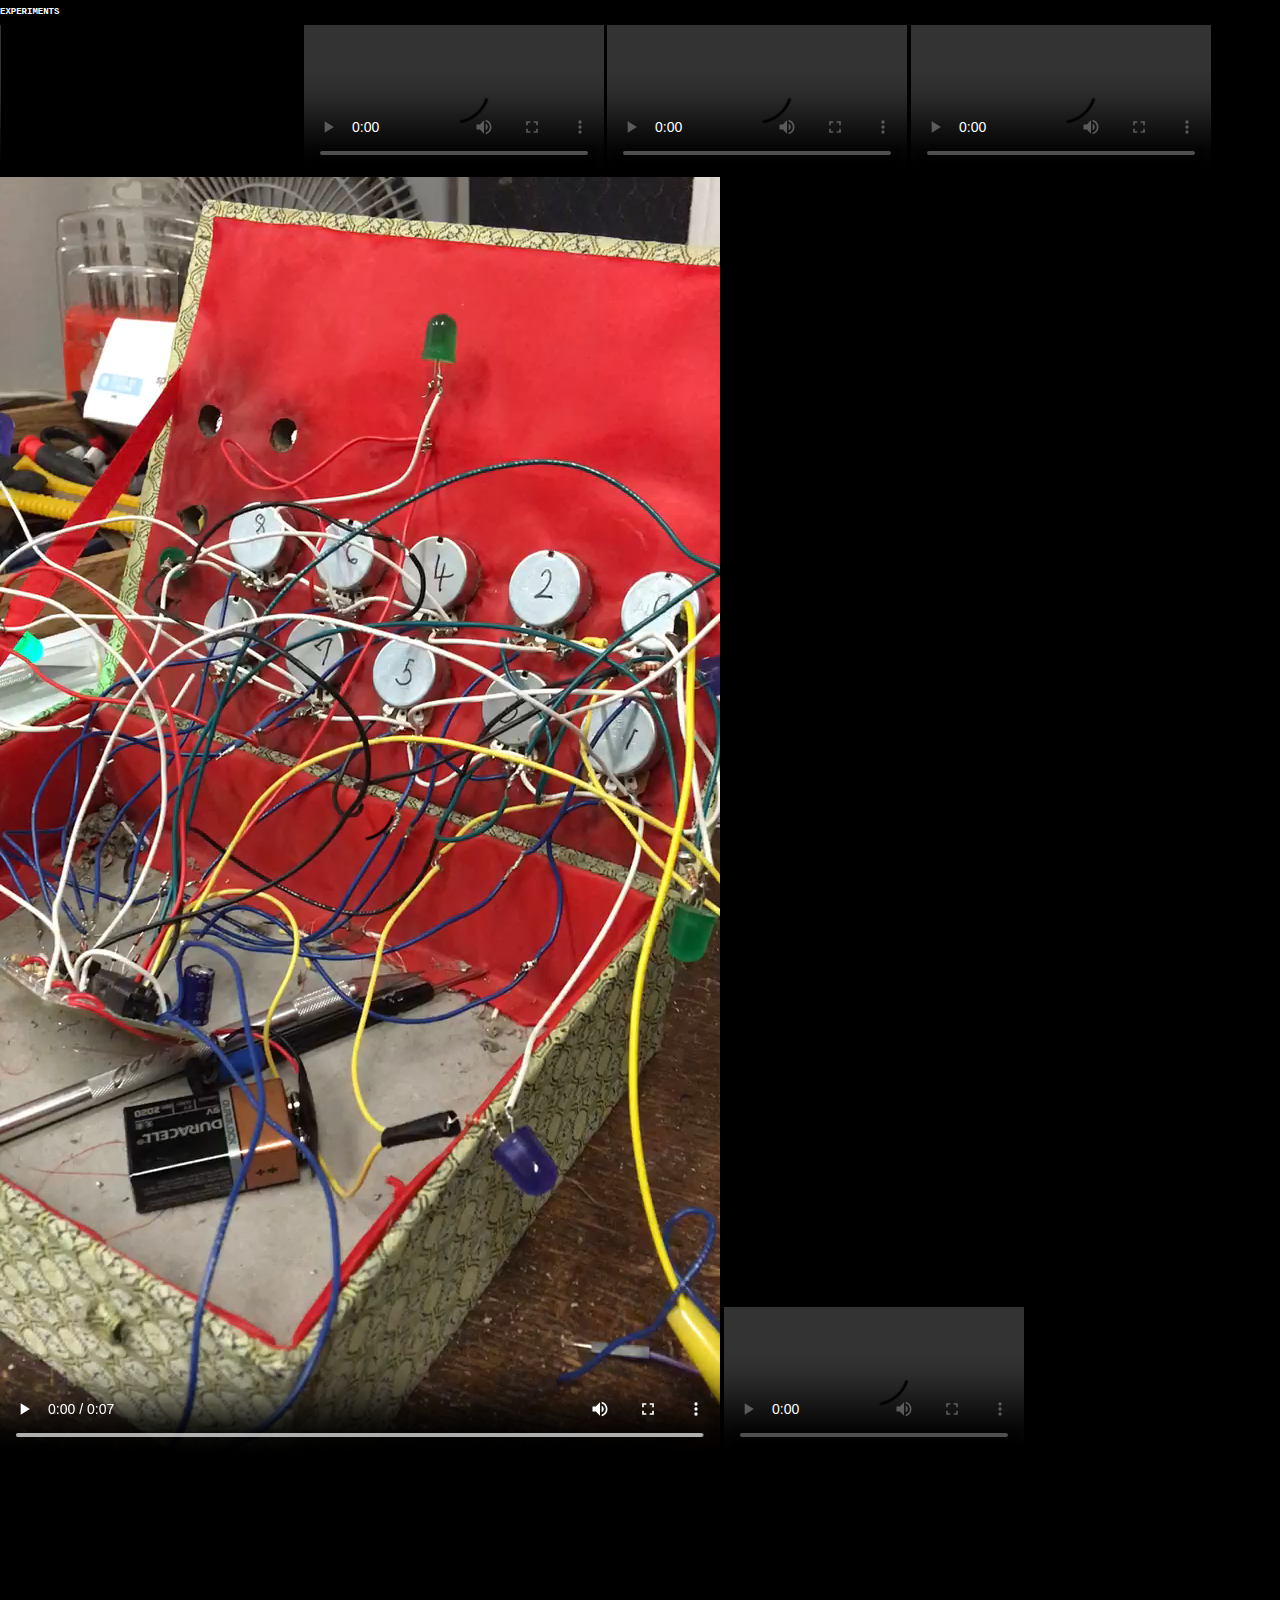
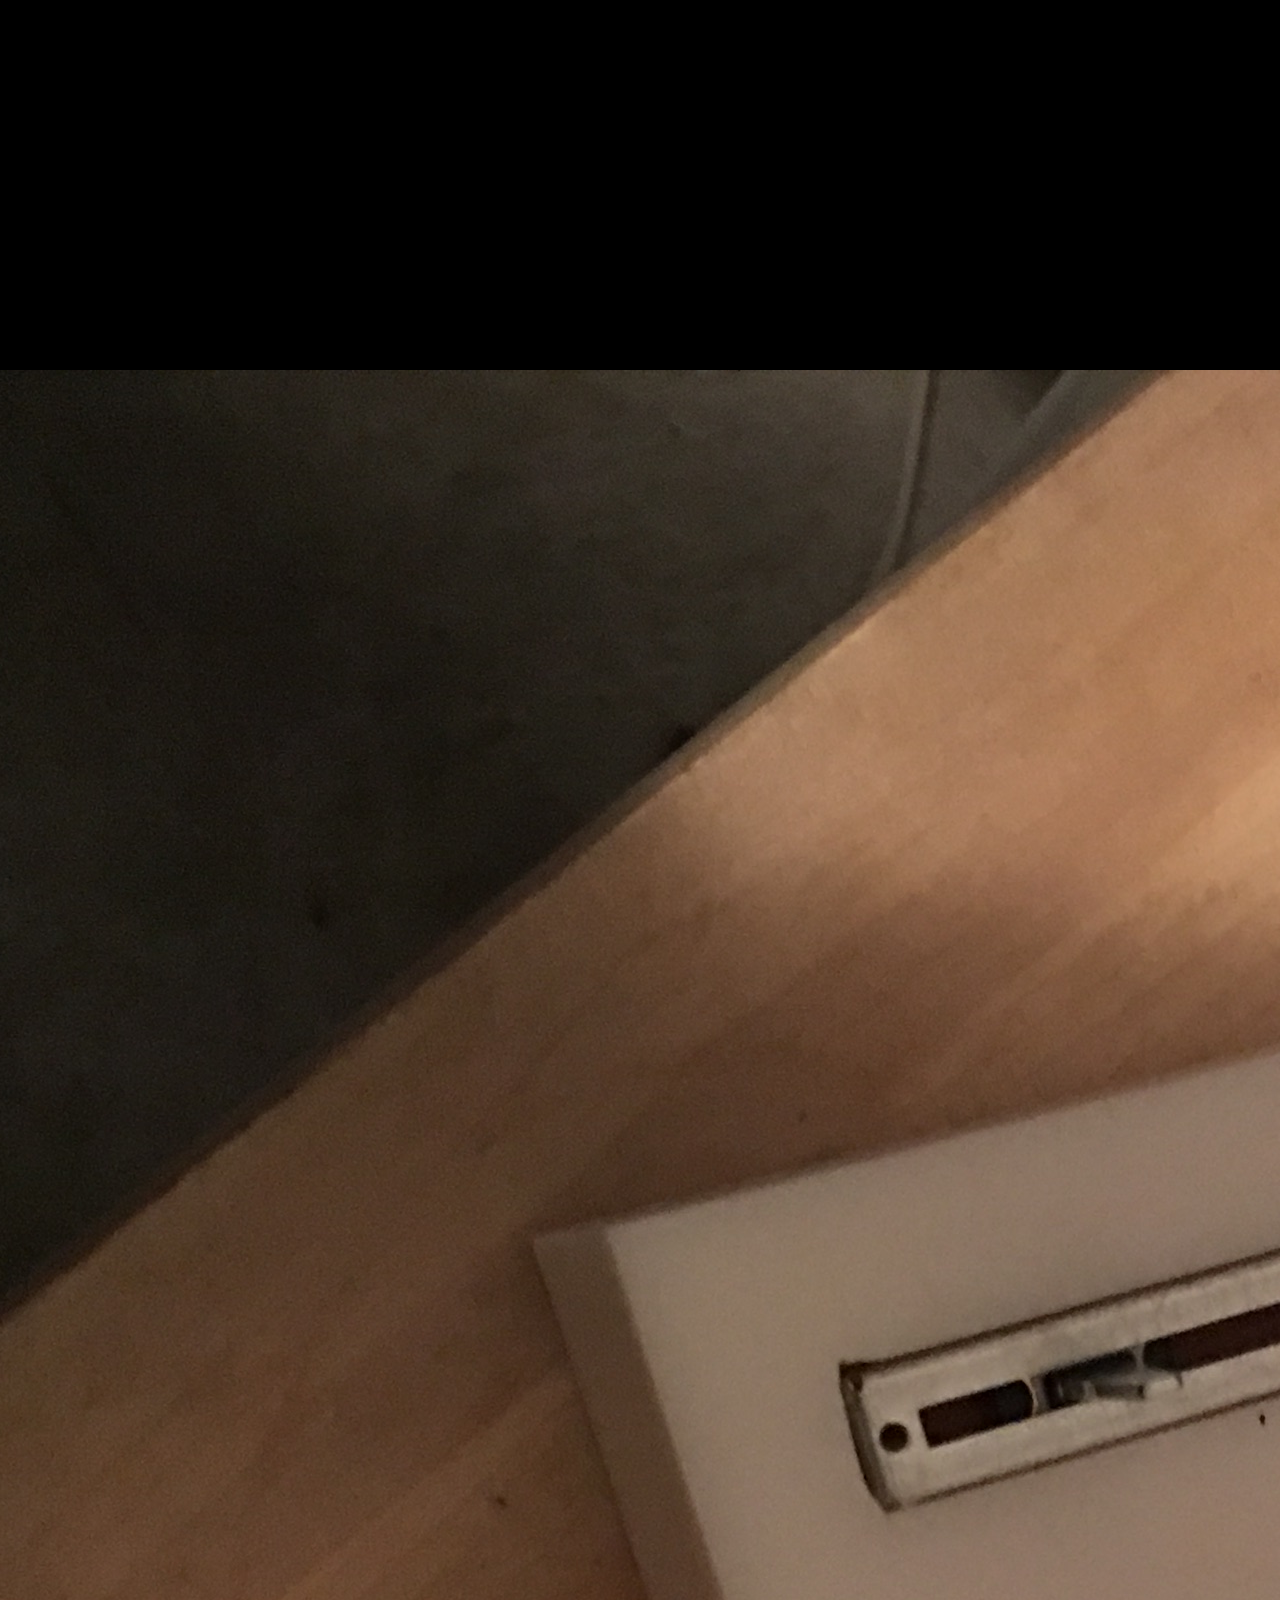
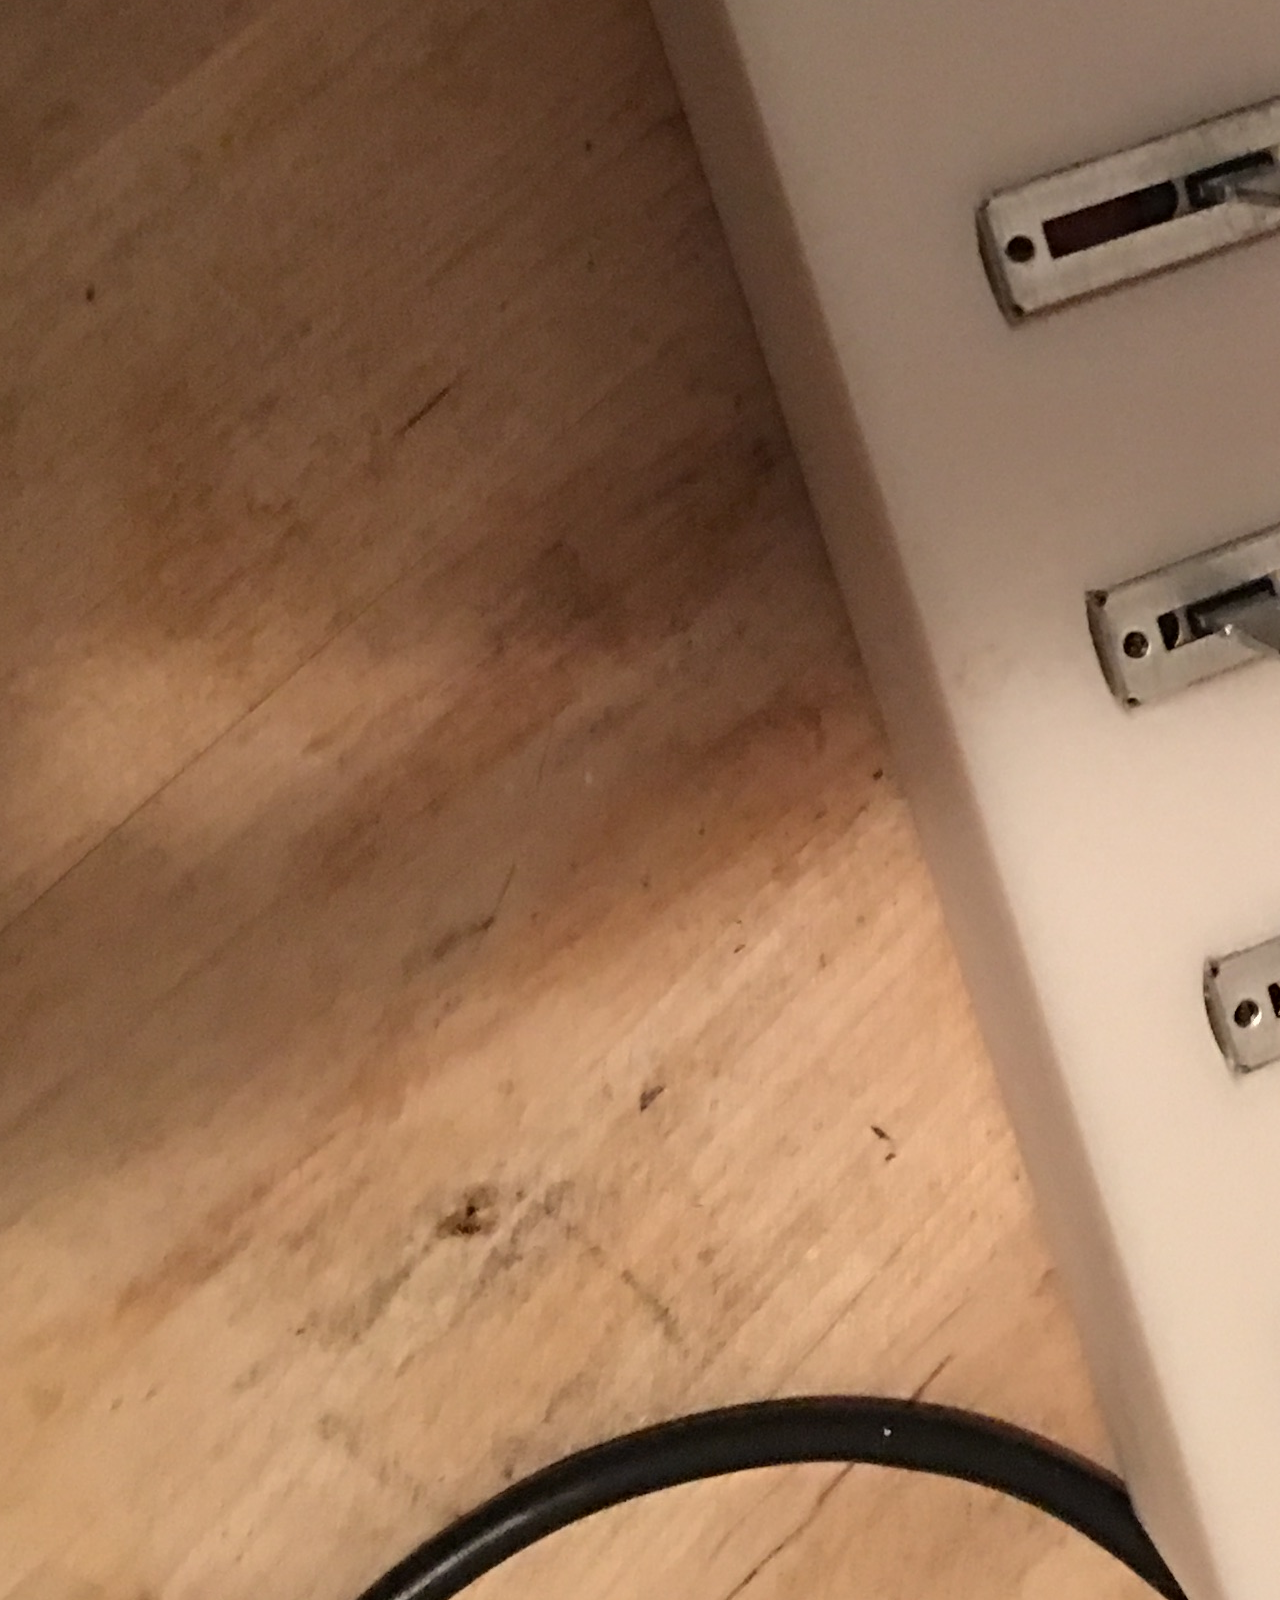
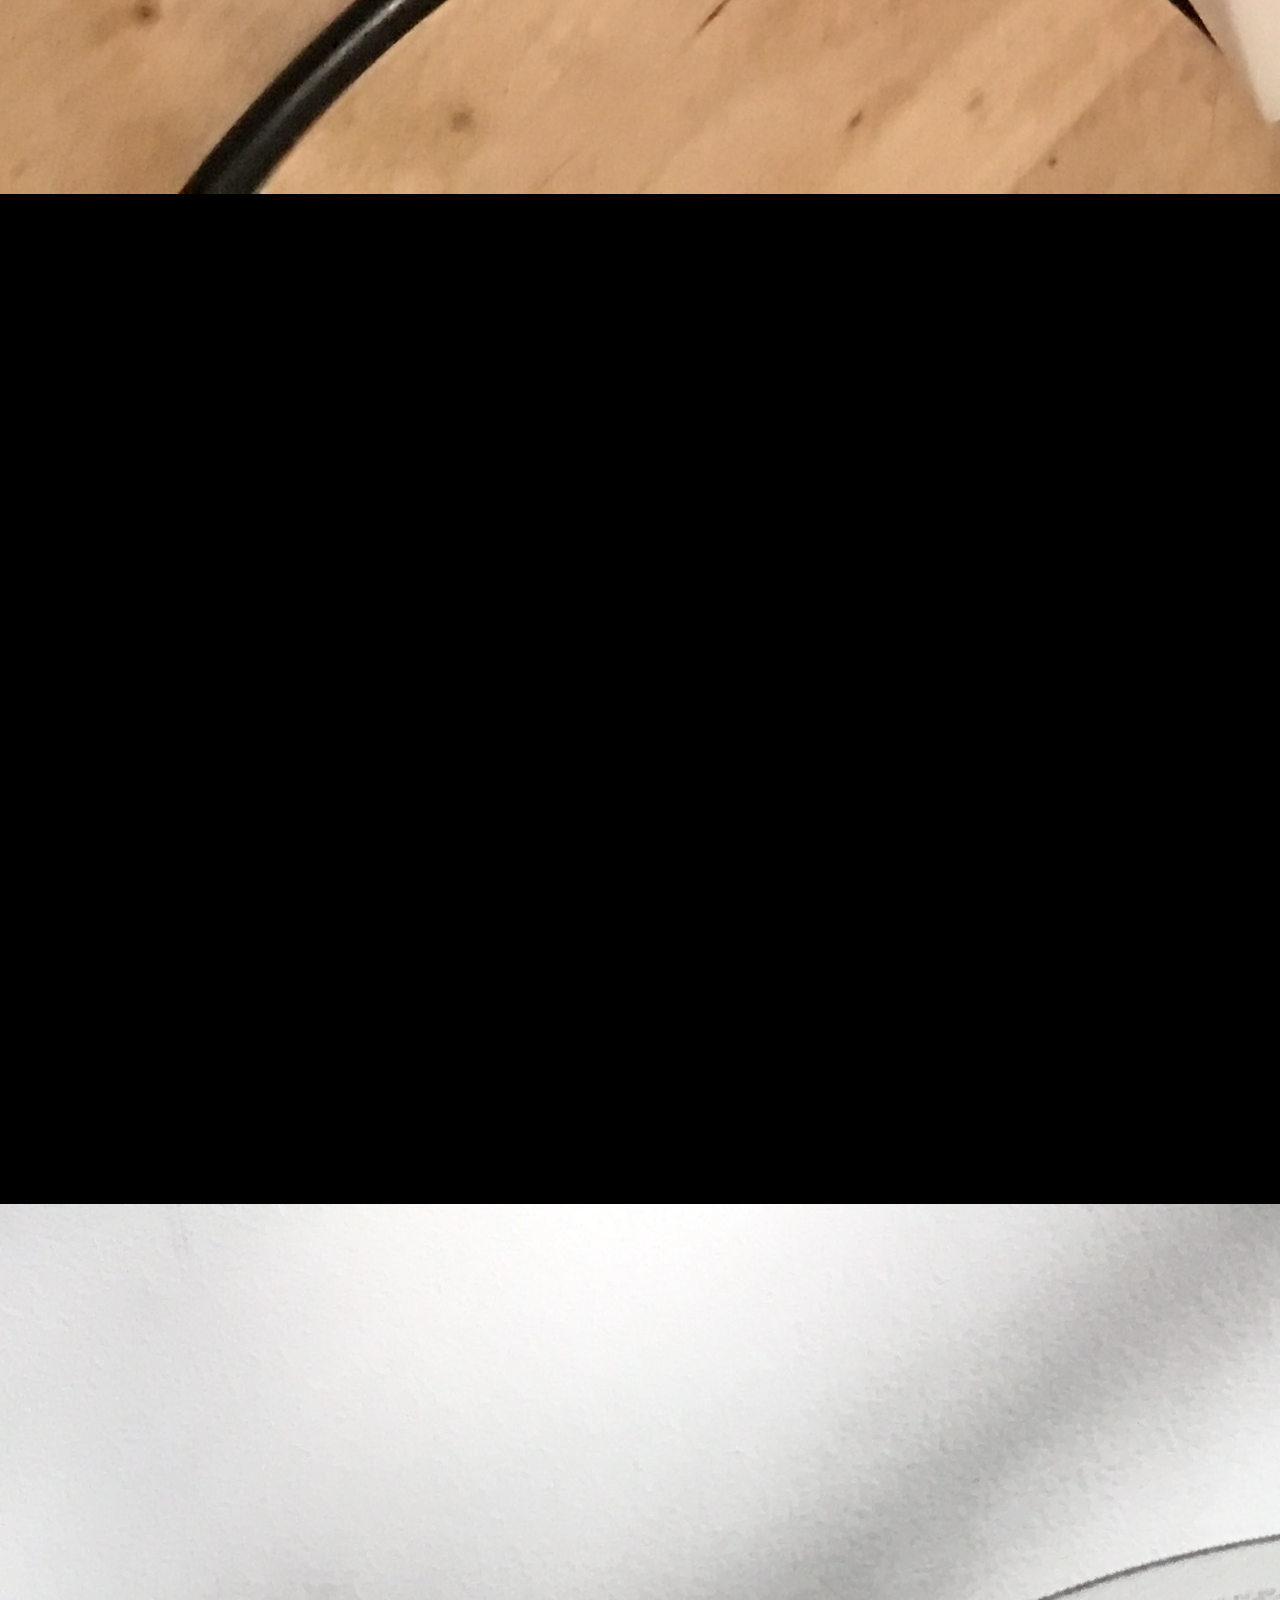
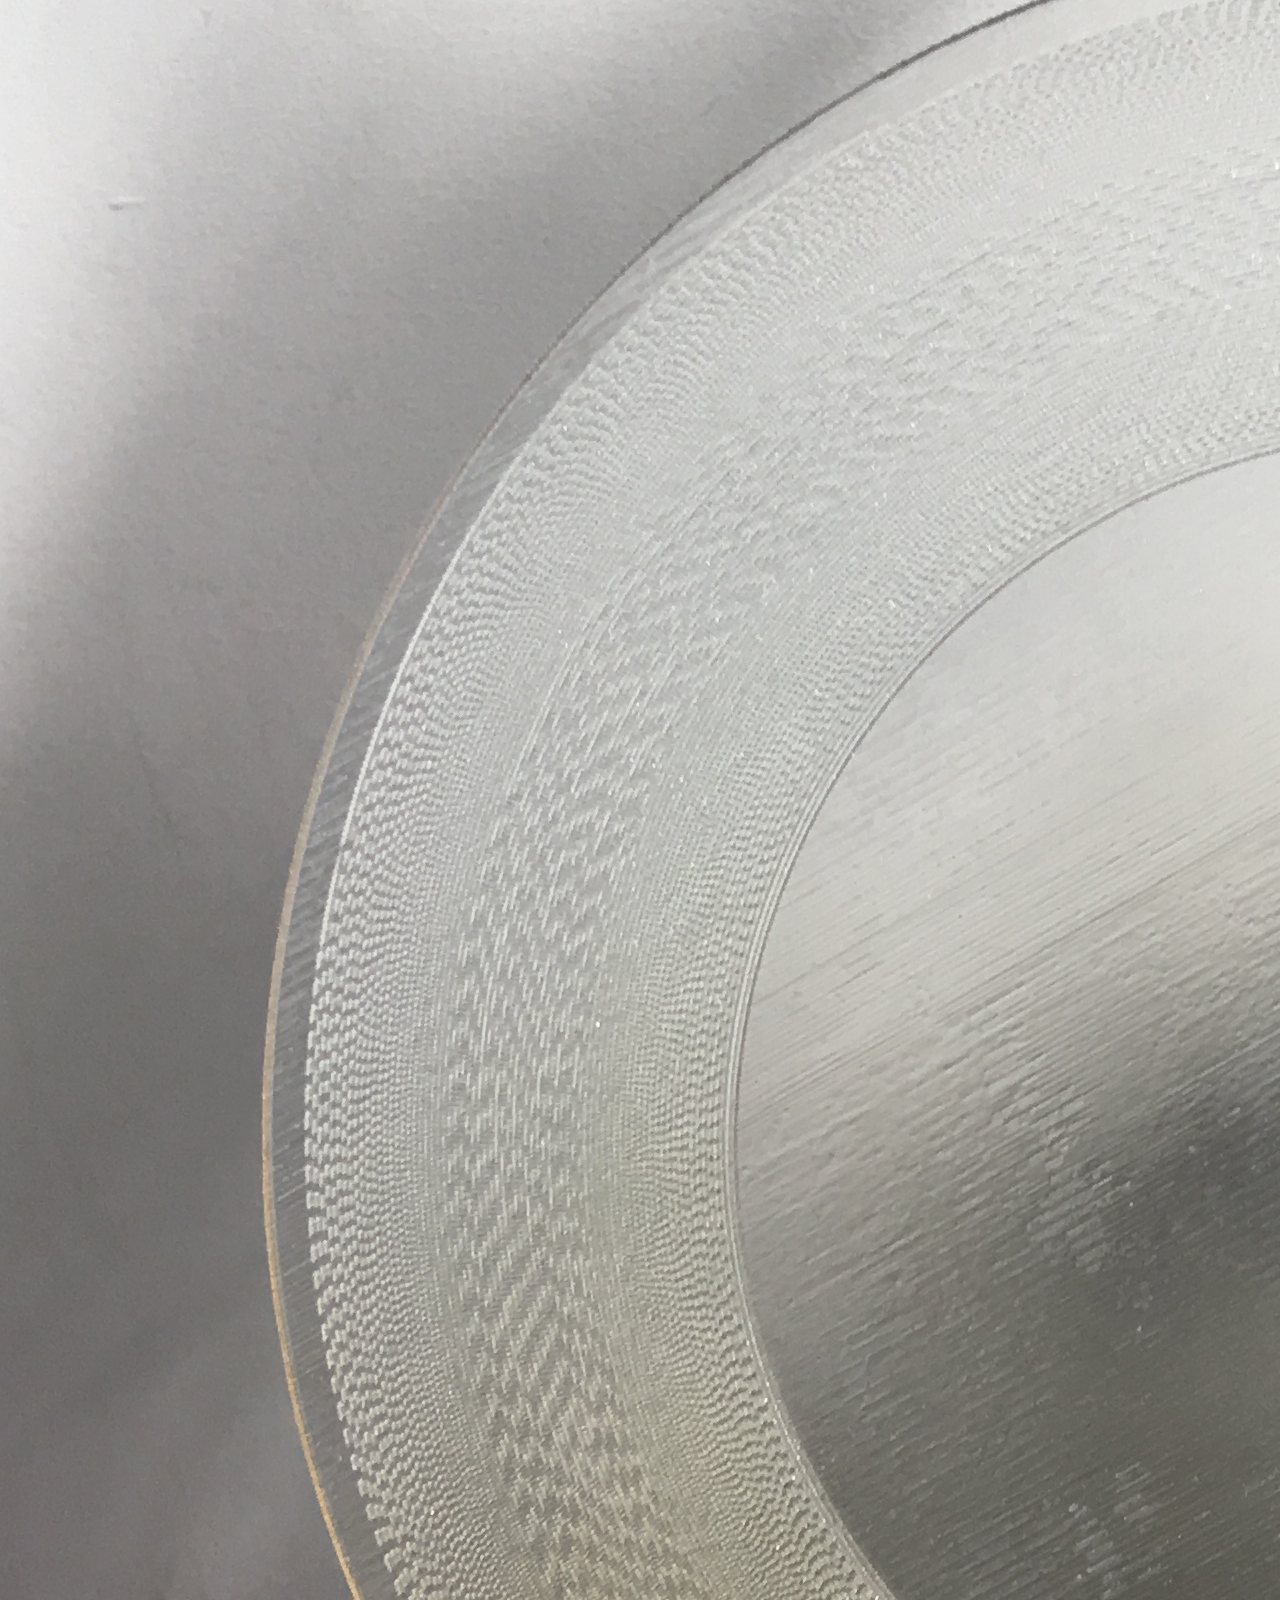
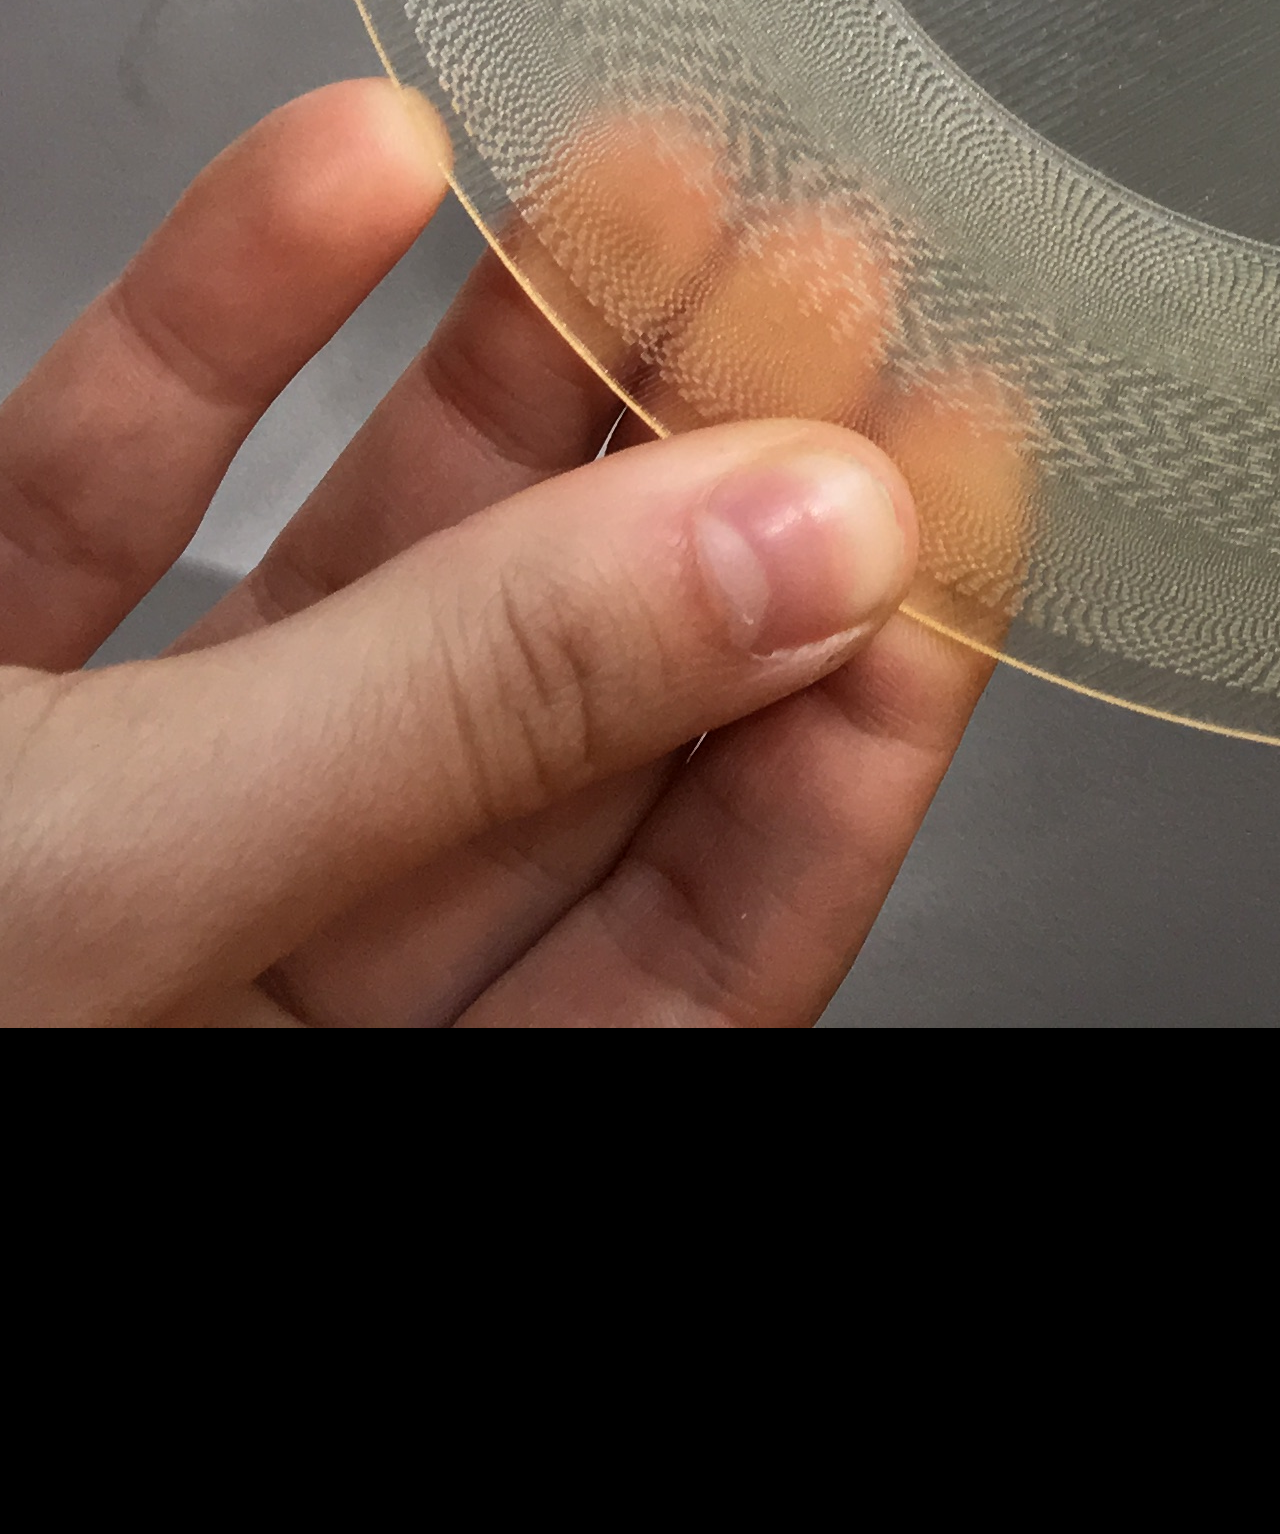
==== experiments.html @ dd8e2f4c "first commit" ====
<!DOCTYPE html>
<html>
	<head>
		<meta charset="UTF-8">
		<title>Tati's Stuff</title>
		<link rel="stylesheet" type="text/css" href="style.css">
	</head>
	<body>
	    <div class="row">
            <h2>EXPERIMENTS</h2>
            <video controls>
                <source src="experiments/flowers1.mov" type="video/mp4"  height="480">
            </video>
           <video controls>
                <source src="experiments/flowers2.mov" type="video/mp4" height="480">
            </video>
            <video controls>
                <source src="experiments/light_panel.MOV" type="video/mp4" width="854" height="480">
            </video>
            <video controls>
                <source src="experiments/musicBox1.mov" type="video/mp4" width="480">
            </video>
            <video controls>
                <source src="experiments/musicBox2.mov" type="video/mp4">
            </video>
           <video controls>
                <source src="experiments/toy.MOV" type="video/mp4" height="480">
            </video>
            <br></br>
            <img src="experiments/3dprint.JPG" style="transform:rotate(90deg);">
            <img src="experiments/record.JPG"  style="transform:rotate(90deg);">
        </div>
	</body>
</html>
---- style.css ----
*{
	box-sizing: border-box;
}


body{
	margin: 0;
    background-color:black;
    color:white;
    font-family: "Courier New";
    font-size: 0.375em;
}

.column{
	float: center;
	width: 33%;
	padding: 10px;
}

.row:after{
	content: "";
	display: table;
	clear: both;
}

@media (max-width: 600px){
	.column{
		width: 100%;
	}
}
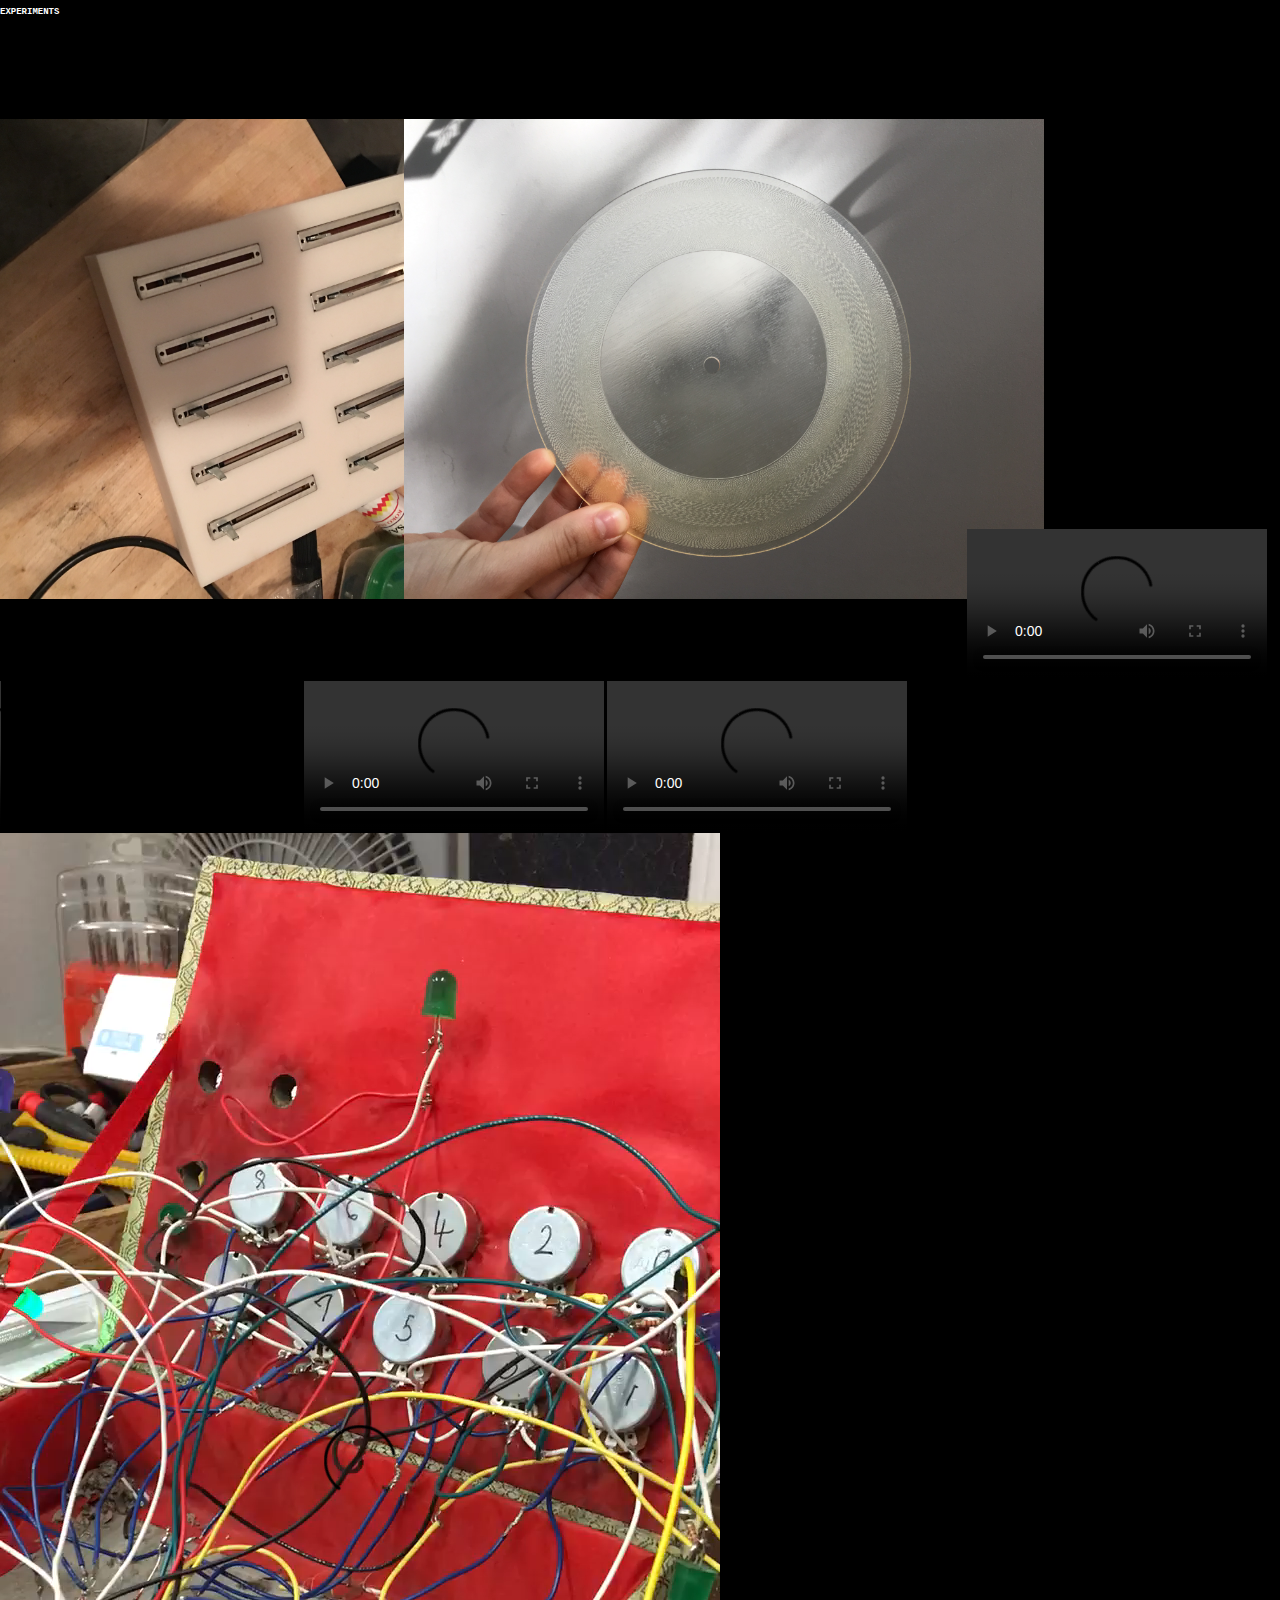
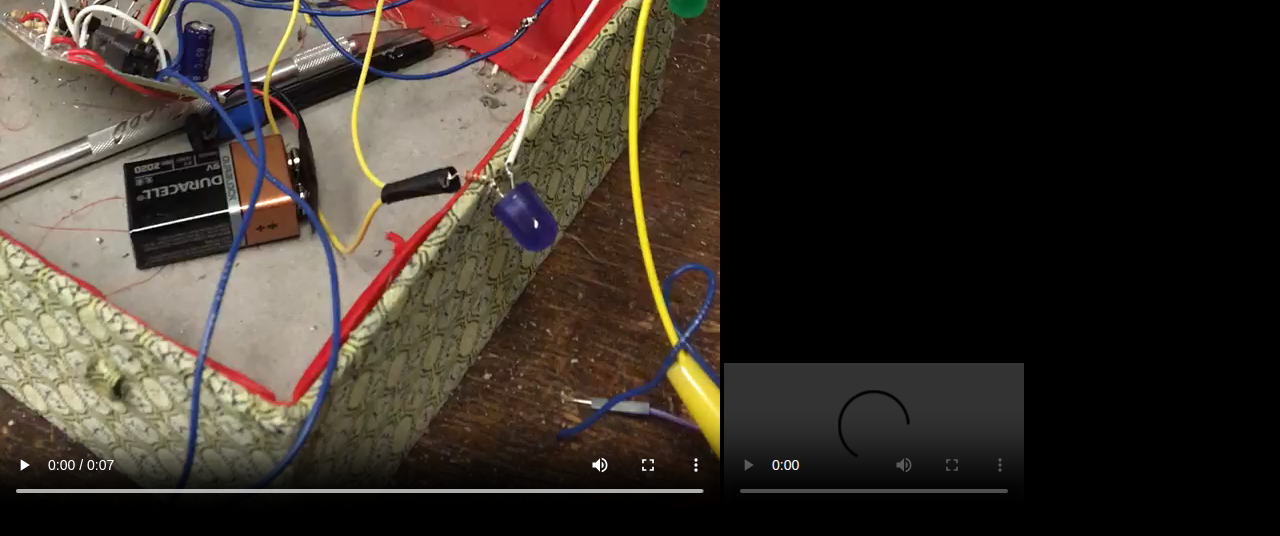
==== commit 8967e9e5: "i dont know" ====
--- a/experiments.html
+++ b/experiments.html
@@ -8,27 +8,29 @@
 	<body>
 	    <div class="row">
             <h2>EXPERIMENTS</h2>
+<br></br>
+ 	<img src="experiments/3dprint.JPG" style="transform:rotate(90deg);" width="480">
+            <img src="experiments/record.JPG"  style="transform:rotate(90deg);" width="480">
             <video controls>
-                <source src="experiments/flowers1.mov" type="video/mp4"  height="480">
+                <source src="experiments/flowers1.mov" type="video/mp4"  height="480" width="380">
             </video>
            <video controls>
-                <source src="experiments/flowers2.mov" type="video/mp4" height="480">
+                <source src="experiments/flowers2.mov" type="video/mp4" width="380" height="480">
             </video>
             <video controls>
-                <source src="experiments/light_panel.MOV" type="video/mp4" width="854" height="480">
+                <source src="experiments/light_panel.MOV" type="video/mp4" width="480" height="580">
             </video>
             <video controls>
-                <source src="experiments/musicBox1.mov" type="video/mp4" width="480">
+                <source src="experiments/musicBox1.mov" type="video/mp4" width="380" height="480">
             </video>
             <video controls>
-                <source src="experiments/musicBox2.mov" type="video/mp4">
+                <source src="experiments/musicBox2.mov" type="video/mp4" width="380" height="480"> 
             </video>
            <video controls>
-                <source src="experiments/toy.MOV" type="video/mp4" height="480">
+                <source src="experiments/toy.MOV" type="video/mp4" width="240" height="380">
             </video>
-            <br></br>
-            <img src="experiments/3dprint.JPG" style="transform:rotate(90deg);">
-            <img src="experiments/record.JPG"  style="transform:rotate(90deg);">
+            <br></br><br></br>
+           
         </div>
 	</body>
 </html>
